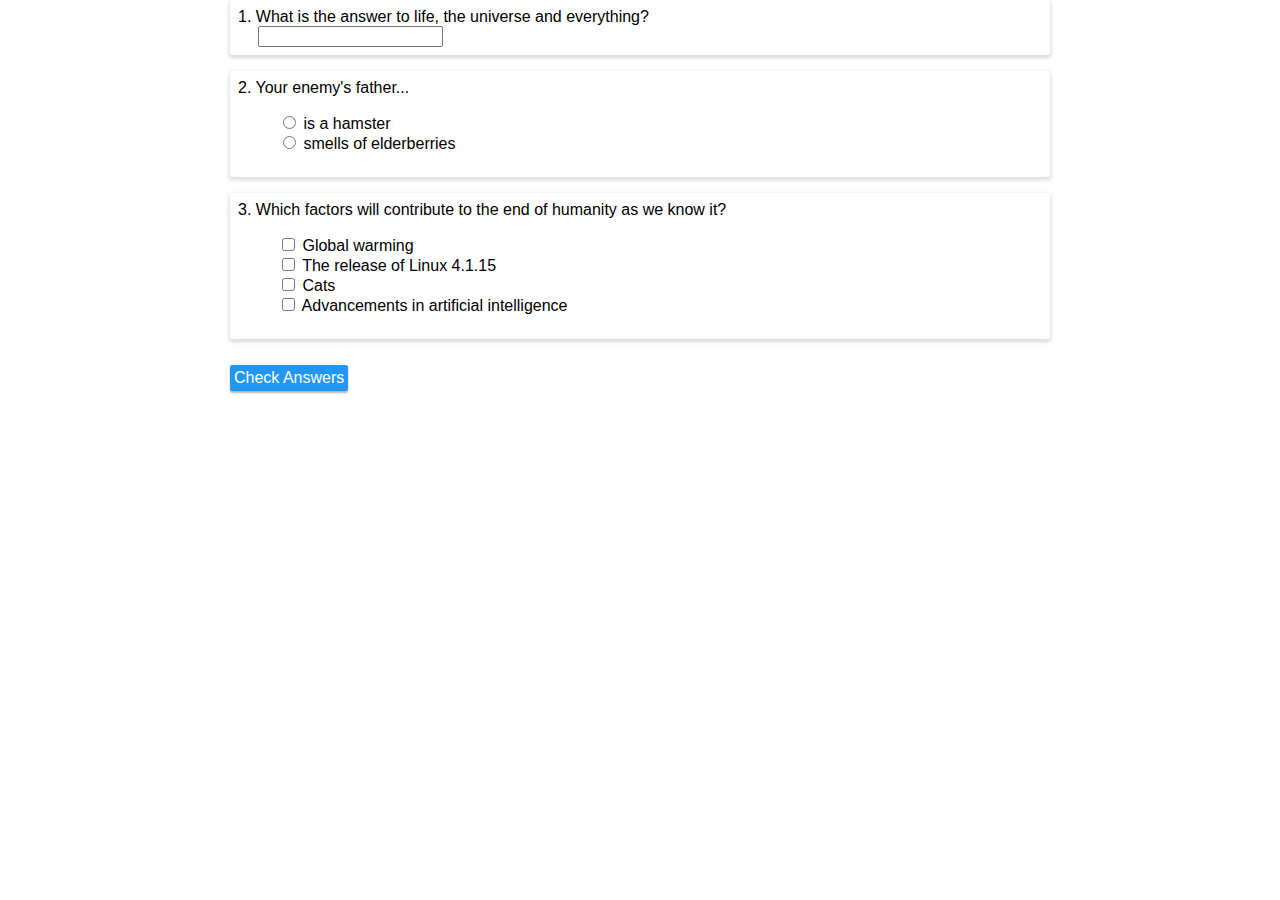
==== quizDemo/quizlib-master/example/index.html @ 8f47d8e4 "start over the question demo with Noy." ====
<!-- Try this example at https://alpsquid.github.io/quizlib -->

<!DOCTYPE html>
<html>
    <head>
        <meta charset='utf-8'>
        <script type="text/javascript" src="scripts/quizlib.1.0.0.min.js"></script>
        <script type="text/javascript" src="scripts/main.js"></script>
        <link rel="stylesheet" type="text/css" href="styles/quizlib.min.css" media="screen">
        <link rel="stylesheet" type="text/css" href="styles/stylesheet.css" media="screen">
        
        <title>Quizlib Example</title>
    </head>

    <body>
        <!-- Quiz Results -->
        <div id="quiz-result" class="card">
            You Scored <span id="quiz-percent"></span>% - <span id="quiz-score"></span>/<span id="quiz-max-score"></span><br/>
        </div>
        
        <!-- Quiz Container -->
        <div id="quiz">
            <!-- Question 1 -->
            <div class="card quizlib-question">
                <div class="quizlib-question-title">1. What is the answer to life, the universe and everything?</div>
                <div class="quizlib-question-answers">
                    <input type="text" name="q1">
                </div>
            </div>
            <!-- Question 2 -->
            <div class="card quizlib-question">
                <div class="quizlib-question-title">2. Your enemy's father...</div>
                <div class="quizlib-question-answers">
                    <ul>
                        <li><label><input type="radio" name="q2" value="a"> is a hamster</label></li>
                        <li><label><input type="radio" name="q2" value="b"> smells of elderberries</label></li>
                    </ul>
                </div>
            </div>
            <!-- Question 3 -->
            <div class="card quizlib-question">
                <div class="quizlib-question-title">3. Which factors will contribute to the end of humanity as we know it?</div>
                <div class="quizlib-question-answers">
                    <ul>
                        <li><label><input type="checkbox" name="q3" value="a"> Global warming</label></li>
                        <li><label><input type="checkbox" name="q3" value="b"> The release of Linux 4.1.15</label></li>
                        <li><label><input type="checkbox" name="q3" value="c"> Cats</label></li>
                        <li><label><input type="checkbox" name="q3" value="d"> Advancements in artificial intelligence</label></li>
                    </ul>
                </div>
            </div>
            <!-- Answer Button -->
            <button type="button" onclick="showResults();">Check Answers</button>
        </div>
    </body>
</html>
---- quizDemo/quizlib-master/example/styles/quizlib.min.css ----
.quizlib-question{margin-bottom:1em}.quizlib-question-answers ul{list-style:none}.quizlib-question-warning{color:#f44336;margin-left:1em;margin-bottom:.5em}.quizlib-correct{color:#4caf50}.quizlib-incorrect{color:#f44336}
---- quizDemo/quizlib-master/example/styles/stylesheet.css ----
html {
  font-family: 'Helvetica Neue', Helvetica, Arial, serif;
}

body {
  width: 50%;
  min-width: 820px;
  margin: 0 auto;
}

.card {
  padding: 8px;
  background-color: #fff;
  -webkit-border-radius: 2px;
  -moz-border-radius: 2px;
  border-radius: 2px;
  -webkit-box-shadow: 0 2px 4px 1px rgba(0, 0, 0, 0.15);
  -moz-box-shadow: 0 2px 4px 1px rgba(0, 0, 0, 0.15);
  box-shadow: 0 2px 4px 1px rgba(0, 0, 0, 0.15);
}

#quiz-result {
  display: none;
  margin-bottom: 10px;
  
  text-align: center;
  font-family: 'Helvetica Neue', Helvetica, Arial, serif;
  font-size: 16px;
  color: #fff;
}

input[type="text"]  {
  margin-left: 20px;
}

button {
  margin-top: 10px;
  padding: 4px;

  cursor: pointer;

  font-family: 'Helvetica Neue', Helvetica, Arial, serif;
  font-size: 16px;
  color: #fff;

  background-color: #2196f3;
  border: none;
  -webkit-border-radius: 2px;
  -moz-border-radius:2px;
  border-radius: 2px;
  -webkit-box-shadow: 0 2px 2px 0 rgba(0, 0, 0, 0.3);
  -moz-box-shadow: 0 2px 2px 0 rgba(0, 0, 0, 0.3);
  box-shadow: 0 2px 2px 0 rgba(0, 0, 0, 0.3);
}
button:hover {
  background-color: #1e88e5;
}
button:active {
  -webkit-box-shadow: 0 1px 3px 2px rgba(0, 0, 0, 0.3);
  -moz-box-shadow: 0 1px 3px 2px rgba(0, 0, 0, 0.3);
  box-shadow: 0 1px 3px 2px rgba(0, 0, 0, 0.3);
}
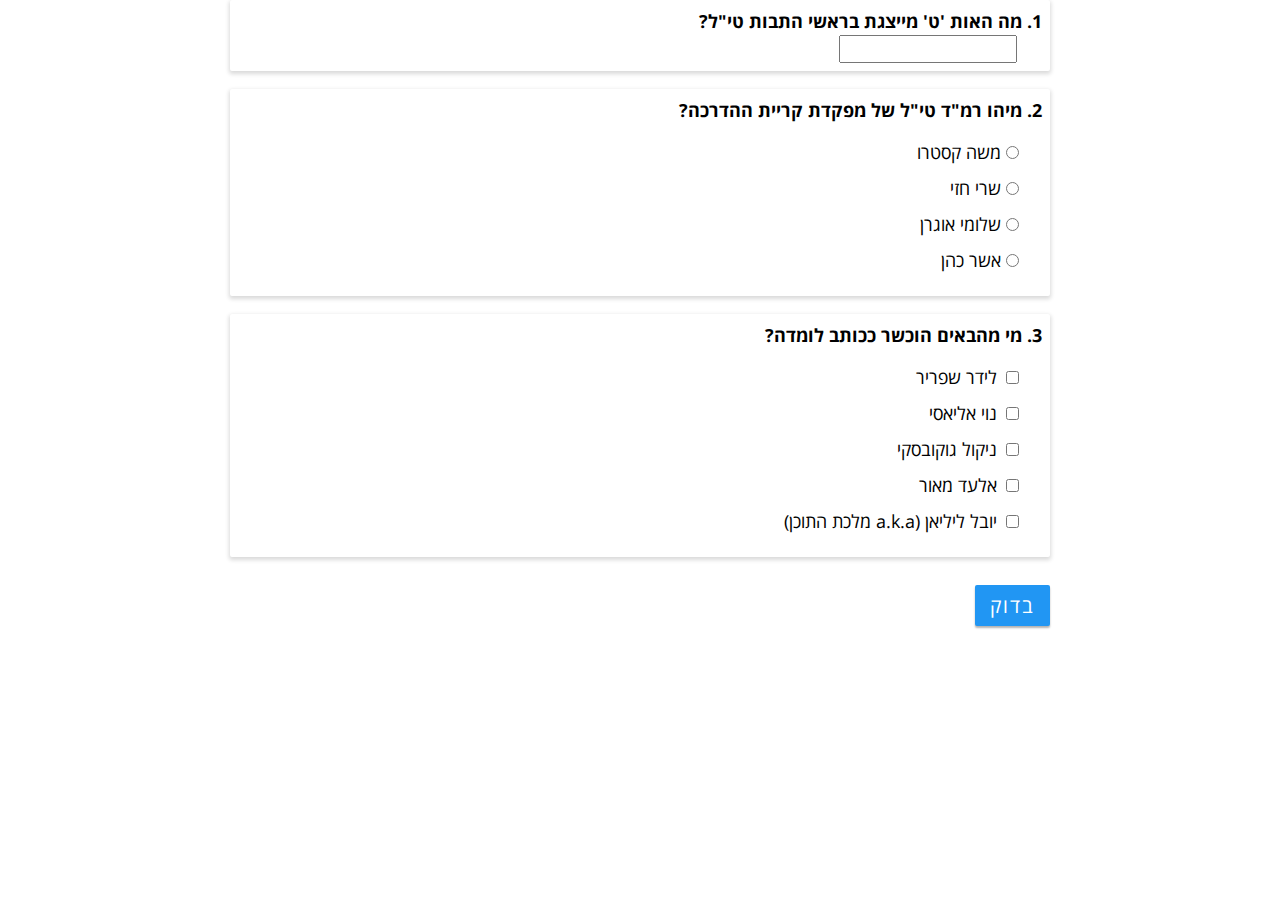
==== commit 912406f3: "Quiz demo Solved to Hebrew questions." ====
--- a/quizDemo/quizlib-master/example/index.html
+++ b/quizDemo/quizlib-master/example/index.html
@@ -4,9 +4,13 @@
 <html>
     <head>
         <meta charset='utf-8'>
-        <script type="text/javascript" src="scripts/quizlib.1.0.0.min.js"></script>
+        <script type="text/javascript" src="scripts/quizlib.1.0.0.js"></script>
         <script type="text/javascript" src="scripts/main.js"></script>
-        <link rel="stylesheet" type="text/css" href="styles/quizlib.min.css" media="screen">
+        
+        <link rel="stylesheet" type="text/css" href="styles/quizlib.css" media="screen">
+        
+        <link rel="stylesheet" type="text/css" href="styles/reset.css" media="screen">
+        <link rel="stylesheet" type="text/css" href="styles/openSans.css" media="screen">
         <link rel="stylesheet" type="text/css" href="styles/stylesheet.css" media="screen">
         
         <title>Quizlib Example</title>
@@ -15,42 +19,45 @@
     <body>
         <!-- Quiz Results -->
         <div id="quiz-result" class="card">
-            You Scored <span id="quiz-percent"></span>% - <span id="quiz-score"></span>/<span id="quiz-max-score"></span><br/>
+             You Scored: <span id="quiz-percent"></span>% - <span id="quiz-score"></span>/<span id="quiz-max-score"></span><br/>
         </div>
         
         <!-- Quiz Container -->
         <div id="quiz">
             <!-- Question 1 -->
             <div class="card quizlib-question">
-                <div class="quizlib-question-title">1. What is the answer to life, the universe and everything?</div>
+                <div class="quizlib-question-title"><span>1. מה האות 'ט' מייצגת בראשי התבות טי"ל?</span></div>
                 <div class="quizlib-question-answers">
                     <input type="text" name="q1">
                 </div>
             </div>
             <!-- Question 2 -->
             <div class="card quizlib-question">
-                <div class="quizlib-question-title">2. Your enemy's father...</div>
+                <div class="quizlib-question-title"><span>2. מיהו רמ"ד טי"ל של מפקדת קריית ההדרכה?</span></div>
                 <div class="quizlib-question-answers">
                     <ul>
-                        <li><label><input type="radio" name="q2" value="a"> is a hamster</label></li>
-                        <li><label><input type="radio" name="q2" value="b"> smells of elderberries</label></li>
+                        <li><label><input type="radio" name="q2" value="a">משה קסטרו</label></li>
+                        <li><label><input type="radio" name="q2" value="b">שרי חזי</label></li>
+                        <li><label><input type="radio" name="q2" value="c">שלומי אוגרן</label></li>
+                        <li><label><input type="radio" name="q2" value="d">אשר כהן</label></li>                        
                     </ul>
                 </div>
             </div>
             <!-- Question 3 -->
             <div class="card quizlib-question">
-                <div class="quizlib-question-title">3. Which factors will contribute to the end of humanity as we know it?</div>
+                <div class="quizlib-question-title"><span>3. מי מהבאים הוכשר ככותב לומדה?</span></div>
                 <div class="quizlib-question-answers">
                     <ul>
-                        <li><label><input type="checkbox" name="q3" value="a"> Global warming</label></li>
-                        <li><label><input type="checkbox" name="q3" value="b"> The release of Linux 4.1.15</label></li>
-                        <li><label><input type="checkbox" name="q3" value="c"> Cats</label></li>
-                        <li><label><input type="checkbox" name="q3" value="d"> Advancements in artificial intelligence</label></li>
+                        <li><label><input type="checkbox" name="q3" value="a"> לידר שפריר</label></li>
+                        <li><label><input type="checkbox" name="q3" value="b"> נוי אליאסי</label></li>
+                        <li><label><input type="checkbox" name="q3" value="c"> ניקול גוקובסקי</label></li>
+                        <li><label><input type="checkbox" name="q3" value="d"> אלעד מאור</label></li>
+                        <li><label><input type="checkbox" name="q3" value="e"> יובל ליליאן (a.k.a מלכת התוכן)</label></li>
                     </ul>
                 </div>
             </div>
             <!-- Answer Button -->
-            <button type="button" onclick="showResults();">Check Answers</button>
+            <button type="button" onclick="showResults();">בדוק</button>
         </div>
     </body>
 </html>
--- a/quizDemo/quizlib-master/example/styles/quizlib.css
+++ b/quizDemo/quizlib-master/example/styles/quizlib.css
@@ -0,0 +1,44 @@
+/** 
+* -- Optional File --
+* Classes used by QuizLib, you can freely override them in your own stylesheets 
+*/
+
+.quizlib-question {
+    margin-bottom: 1em;
+}
+
+.quizlib-question-title {
+    font-weight: 600;
+}
+
+.quizlib-question-answers ul {
+    list-style: none;
+    line-height: 2em;
+    margin: 10px;
+    margin-right: 20px;
+    margin-left: 20px;
+}
+
+.quizlib-question-warning {
+    background: #f44336;
+    color: white;
+    
+    padding: 0px 10px;
+    margin: 0.5em;
+    
+    -webkit-border-radius: 100%;
+    -moz-border-radius: 100%;
+    border-radius: 100%;
+}
+
+.quizlib-correct {
+    background: #4caf50;
+    color: white;
+    padding: 5px 0px 5px 10px;
+}
+
+.quizlib-incorrect {
+    background: #f44336;
+    color: white;
+    padding: 5px 0px 5px 10px;
+}
--- a/quizDemo/quizlib-master/example/styles/openSans.css
+++ b/quizDemo/quizlib-master/example/styles/openSans.css
@@ -0,0 +1,115 @@
+@font-face {
+    font-family: 'Open Sans Hebrew';
+    font-style: italic;
+    font-weight: 300;
+    src: url(../fonts/OpenSans/opensanshebrew-lightitalic-webfont.eot);
+    src: url(../fonts/OpenSans/opensanshebrew-lightitalic-webfont.eot?#iefix) format('embedded-opentype'),
+    url(../fonts/OpenSans/opensanshebrew-lightitalic-webfont.woff) format('woff'),
+    url(../fonts/OpenSans/opensanshebrew-lightitalic-webfont.ttf) format('truetype');
+}
+@font-face {
+    font-family: 'Open Sans Hebrew';
+    font-style: normal;
+    font-weight: 300;
+    src: url(../fonts/OpenSans/opensanshebrew-light-webfont.eot);
+    src: url(../fonts/OpenSans/opensanshebrew-light-webfont.eot?#iefix) format('embedded-opentype'),
+    url(../fonts/OpenSans/opensanshebrew-light-webfont.woff) format('woff'),
+    url(../fonts/OpenSans/opensanshebrew-light-webfont.ttf) format('truetype');
+}
+@font-face {
+    font-family: 'Open Sans Hebrew';
+    font-style: italic;
+    font-weight: 400;
+    src: url(../fonts/OpenSans/opensanshebrew-italic-webfont.eot);
+    src: url(../fonts/OpenSans/opensanshebrew-italic-webfont.eot?#iefix) format('embedded-opentype'),
+    url(../fonts/OpenSans/opensanshebrew-italic-webfont.woff) format('woff'),
+    url(../fonts/OpenSans/opensanshebrew-italic-webfont.ttf) format('truetype');
+}
+@font-face {
+    font-family: 'Open Sans Hebrew';
+    font-style: normal;
+    font-weight: 400;
+    src: url(../fonts/OpenSans/opensanshebrew-regular-webfont.eot);
+    src: url(../fonts/OpenSans/opensanshebrew-regular-webfont.eot?#iefix) format('embedded-opentype'),
+    url(../fonts/OpenSans/opensanshebrew-regular-webfont.woff) format('woff'),
+    url(../fonts/OpenSans/opensanshebrew-regular-webfont.ttf) format('truetype');
+}
+@font-face {
+    font-family: 'Open Sans Hebrew';
+    font-style: italic;
+    font-weight: 700;
+    src: url(../fonts/OpenSans/opensanshebrew-bolditalic-webfont.eot);
+    src: url(../fonts/OpenSans/opensanshebrew-bolditalic-webfont.eot?#iefix) format('embedded-opentype'),
+    url(../fonts/OpenSans/opensanshebrew-bolditalic-webfont.woff) format('woff'),
+    url(../fonts/OpenSans/opensanshebrew-bolditalic-webfont.ttf) format('truetype');
+}
+@font-face {
+    font-family: 'Open Sans Hebrew';
+    font-style: normal;
+    font-weight: 700;
+    src: url(../fonts/OpenSans/opensanshebrew-bold-webfont.eot);
+    src: url(../fonts/OpenSans/opensanshebrew-bold-webfont.eot?#iefix) format('embedded-opentype'),
+    url(../fonts/OpenSans/opensanshebrew-bold-webfont.woff) format('woff'),
+    url(../fonts/OpenSans/opensanshebrew-bold-webfont.ttf) format('truetype');
+}
+@font-face {
+    font-family: 'Open Sans Hebrew';
+    font-style: italic;
+    font-weight: 800;
+    src: url(../fonts/OpenSans/opensanshebrew-extrabold-webfont.eot);
+    src: url(../fonts/OpenSans/opensanshebrew-extrabold-webfont.eot?#iefix) format('embedded-opentype'),
+    url(../fonts/OpenSans/opensanshebrew-extrabold-webfont.woff) format('woff'),
+    url(../fonts/OpenSans/opensanshebrew-extrabold-webfont.ttf) format('truetype');
+}
+@font-face {
+    font-family: 'Open Sans Hebrew';
+    font-style: normal;
+    font-weight: 800;
+    src: url(../fonts/OpenSans/opensanshebrew-extrabold-webfont.eot);
+    src: url(../fonts/OpenSans/opensanshebrew-extrabold-webfont.eot?#iefix) format('embedded-opentype'),
+    url(../fonts/OpenSans/opensanshebrew-extrabold-webfont.woff) format('woff'),
+    url(../fonts/OpenSans/opensanshebrew-extrabold-webfont.ttf) format('truetype');
+}
+
+/* הגדרת פונט ברירת המחדל לאופן-סנס */
+
+body {
+    direction: rtl;
+    font-family: 'Open Sans Hebrew', Tahoma, Arial;
+    font-style: normal;
+    font-weight: 400;
+    font-size: 18px;
+}
+
+strong {
+    font-family: 'Open Sans Hebrew', Tahoma, Arial;
+    font-weight: 700;
+    font-size: 18px;
+    letter-spacing: 0.5px;
+}
+
+em {
+    font-family: 'Open Sans Hebrew', Tahoma, Arial;
+    font-weight: 300;
+    font-style: italic;
+    font-size: 18px;
+    letter-spacing: 0.5px;
+}
+
+/* ביטול מסגרת קישור כחול לדפדפן אקספלורר */
+
+a image {
+    border:none;
+}
+
+h1 {
+    font-weight: 600;
+    font-size: 38px;
+    letter-spacing: 0.5px;
+}
+
+h2 {
+    font-weight: 500;
+    font-size: 30px;
+    letter-spacing: 0.5px;
+}--- a/quizDemo/quizlib-master/example/styles/stylesheet.css
+++ b/quizDemo/quizlib-master/example/styles/stylesheet.css
@@ -1,8 +1,4 @@
-html {
-  font-family: 'Helvetica Neue', Helvetica, Arial, serif;
-}
-
-body {
+#quiz {
   width: 50%;
   min-width: 820px;
   margin: 0 auto;
@@ -24,24 +20,27 @@
   margin-bottom: 10px;
   
   text-align: center;
-  font-family: 'Helvetica Neue', Helvetica, Arial, serif;
+  font-family: 'Open Sans Hebrew', Tahoma, Arial;
   font-size: 16px;
   color: #fff;
 }
 
 input[type="text"]  {
-  margin-left: 20px;
+  font-family: 'Open Sans Hebrew', Tahoma, Arial;
+  font-size: 16px;
+  margin-right: 25px;
 }
 
 button {
   margin-top: 10px;
-  padding: 4px;
+  padding: 7px 15px;
 
   cursor: pointer;
 
-  font-family: 'Helvetica Neue', Helvetica, Arial, serif;
-  font-size: 16px;
-  color: #fff;
+  font-family: 'Open Sans Hebrew', Tahoma, Arial;
+  font-size: 20px;
+  letter-spacing: 2px;
+  color: white;
 
   background-color: #2196f3;
   border: none;
@@ -52,9 +51,11 @@
   -moz-box-shadow: 0 2px 2px 0 rgba(0, 0, 0, 0.3);
   box-shadow: 0 2px 2px 0 rgba(0, 0, 0, 0.3);
 }
+
 button:hover {
   background-color: #1e88e5;
 }
+
 button:active {
   -webkit-box-shadow: 0 1px 3px 2px rgba(0, 0, 0, 0.3);
   -moz-box-shadow: 0 1px 3px 2px rgba(0, 0, 0, 0.3);
